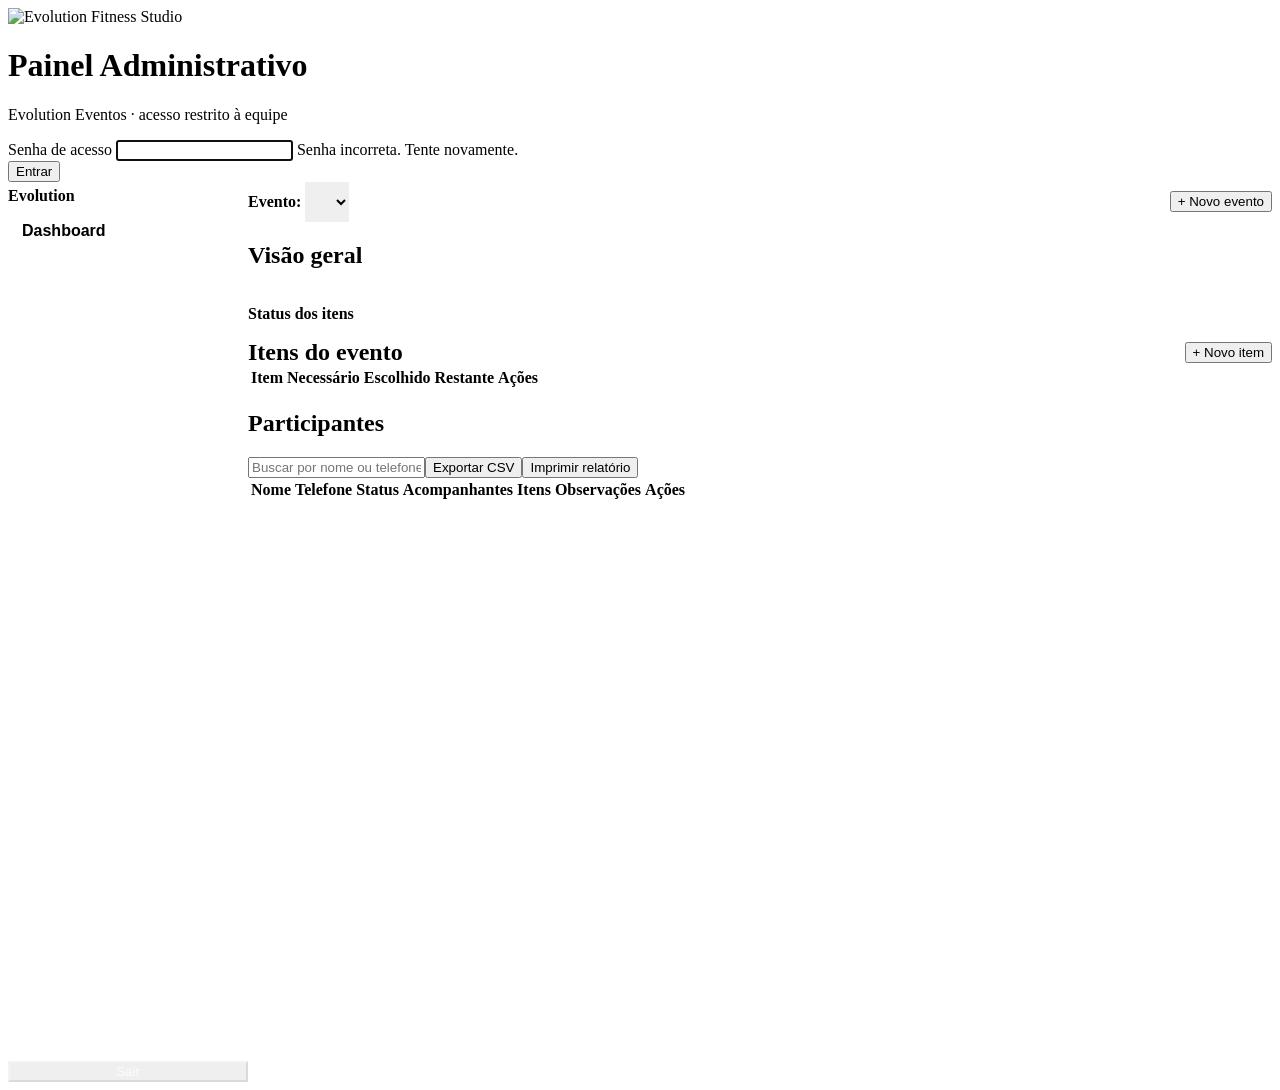
==== admin.html @ c5f98a9e "Add files via upload" ====
<!DOCTYPE html>
<html lang="pt-BR">
<head>
<meta charset="UTF-8" />
<meta name="viewport" content="width=device-width, initial-scale=1.0" />
<title>Painel Administrativo — Evolution Eventos</title>
<meta name="theme-color" content="#0D0D0D" />
<link rel="manifest" href="manifest.json" />
<link rel="icon" href="assets/icons/icon-192.svg" />
<link rel="stylesheet" href="style/style.css" />
<style>
  /* Estilos específicos do painel administrativo (layout de app, não do site público) */
  .admin-shell { display: flex; min-height: 100vh; }
  .admin-sidebar {
    width: 240px;
    flex-shrink: 0;
    background: var(--color-black);
    color: var(--color-white);
    padding: var(--space-5) var(--space-4);
    display: flex;
    flex-direction: column;
    gap: var(--space-6);
  }
  .admin-sidebar__brand { display: flex; align-items: center; gap: var(--space-2); }
  .admin-sidebar__brand img { height: 28px; }
  .admin-sidebar__brand span { font-family: var(--font-display); font-weight: 600; }
  .admin-nav { display: flex; flex-direction: column; gap: var(--space-1); }
  .admin-nav button {
    text-align: left;
    background: none;
    border: none;
    color: rgba(255,255,255,0.7);
    padding: 12px 14px;
    border-radius: var(--radius-sm);
    font-size: var(--fs-sm);
    font-weight: 600;
    cursor: pointer;
    transition: all var(--duration-fast) var(--ease-standard);
  }
  .admin-nav button:hover { background: rgba(255,255,255,0.06); color: var(--color-white); }
  .admin-nav button.is-ativo { background: var(--color-red); color: var(--color-white); }
  .admin-main { flex: 1; padding: var(--space-6); max-width: 100%; overflow-x: hidden; }
  .admin-topbar {
    display: flex;
    align-items: center;
    justify-content: space-between;
    gap: var(--space-4);
    margin-bottom: var(--space-6);
    flex-wrap: wrap;
  }
  .stats-grid { display: grid; grid-template-columns: repeat(auto-fill, minmax(180px, 1fr)); gap: var(--space-4); margin-bottom: var(--space-6); }
  .toolbar { display: flex; gap: var(--space-3); flex-wrap: wrap; margin-bottom: var(--space-4); align-items: center; }
  .toolbar input[type="text"] { max-width: 280px; }
  @media (max-width: 780px) {
    .admin-shell { flex-direction: column; }
    .admin-sidebar { width: 100%; flex-direction: row; overflow-x: auto; align-items: center; }
    .admin-nav { flex-direction: row; }
  }
  @media print {
    .admin-sidebar, .admin-topbar, .toolbar, #secaoDashboard, #secaoItens { display: none !important; }
    .admin-main { padding: 0; }
  }
</style>
</head>
<body>

<!-- ==================== TELA DE LOGIN ==================== -->
<div class="auth-screen" id="telaLogin">
  <div class="auth-card anim-scale-in">
    <div class="auth-card__logo"><img src="assets/logo/logo.svg" alt="Evolution Fitness Studio" /></div>
    <h1 class="auth-card__title">Painel Administrativo</h1>
    <p class="auth-card__subtitle">Evolution Eventos &middot; acesso restrito à equipe</p>
    <form id="formLogin">
      <div class="field">
        <label for="inputSenha">Senha de acesso</label>
        <input type="password" id="inputSenha" required autofocus />
        <span class="field-error-msg" id="erroLogin">Senha incorreta. Tente novamente.</span>
      </div>
      <button type="submit" class="btn btn-primary btn-block">Entrar</button>
    </form>
  </div>
</div>

<!-- ==================== PAINEL ADMINISTRATIVO ==================== -->
<div class="admin-shell u-hidden" id="telaPainel">
  <aside class="admin-sidebar">
    <div class="admin-sidebar__brand">
      <img src="assets/logo/logo.svg" alt="" />
      <span>Evolution</span>
    </div>
    <nav class="admin-nav">
      <button type="button" data-secao-alvo="dashboard" class="is-ativo">Dashboard</button>
      <button type="button" data-secao-alvo="itens">Itens do evento</button>
      <button type="button" data-secao-alvo="participantes">Participantes</button>
    </nav>
    <button type="button" class="btn btn-outline btn-sm" id="btnSair" style="margin-top: auto; border-color: rgba(255,255,255,0.3); color: rgba(255,255,255,0.8);">Sair</button>
  </aside>

  <main class="admin-main">
    <div class="admin-topbar">
      <div class="u-flex u-gap-2" style="align-items: center;">
        <label for="seletorEvento" style="font-weight:600; font-size: var(--fs-sm);">Evento:</label>
        <select id="seletorEvento" style="min-height:40px; border-radius: var(--radius-sm); border:1.5px solid var(--color-border); padding: 0 12px;"></select>
      </div>
      <button type="button" class="btn btn-dark btn-sm" id="btnNovoEvento">+ Novo evento</button>
    </div>

    <!-- ---------- DASHBOARD ---------- -->
    <section data-secao="dashboard">
      <h2 class="section-title">Visão geral</h2>
      <div class="stats-grid" id="gradeStats"></div>

      <h3 class="section-title" style="font-size: var(--fs-lg);">Status dos itens</h3>
      <div class="items-grid" id="listaItensStatus"></div>
    </section>

    <!-- ---------- ITENS ---------- -->
    <section data-secao="itens" class="u-hidden">
      <div class="admin-topbar">
        <h2 class="section-title" style="margin:0;">Itens do evento</h2>
        <button type="button" class="btn btn-primary btn-sm" id="btnNovoItem">+ Novo item</button>
      </div>
      <div class="table-wrap">
        <table class="data-table">
          <thead>
            <tr><th>Item</th><th>Necessário</th><th>Escolhido</th><th>Restante</th><th>Ações</th></tr>
          </thead>
          <tbody id="tabelaItensBody"></tbody>
        </table>
      </div>
    </section>

    <!-- ---------- PARTICIPANTES ---------- -->
    <section data-secao="participantes" class="u-hidden">
      <h2 class="section-title">Participantes</h2>
      <div class="toolbar">
        <input type="text" id="inputBuscaParticipante" placeholder="Buscar por nome ou telefone..." />
        <button type="button" class="btn btn-outline btn-sm" id="btnExportarCSV">Exportar CSV</button>
        <button type="button" class="btn btn-outline btn-sm" id="btnImprimir">Imprimir relatório</button>
      </div>
      <div class="table-wrap">
        <table class="data-table">
          <thead>
            <tr><th>Nome</th><th>Telefone</th><th>Status</th><th>Acompanhantes</th><th>Itens</th><th>Observações</th><th>Ações</th></tr>
          </thead>
          <tbody id="tabelaParticipantesBody"></tbody>
        </table>
      </div>
    </section>
  </main>
</div>

<script type="module" src="scripts/admin.js"></script>
</body>
</html>
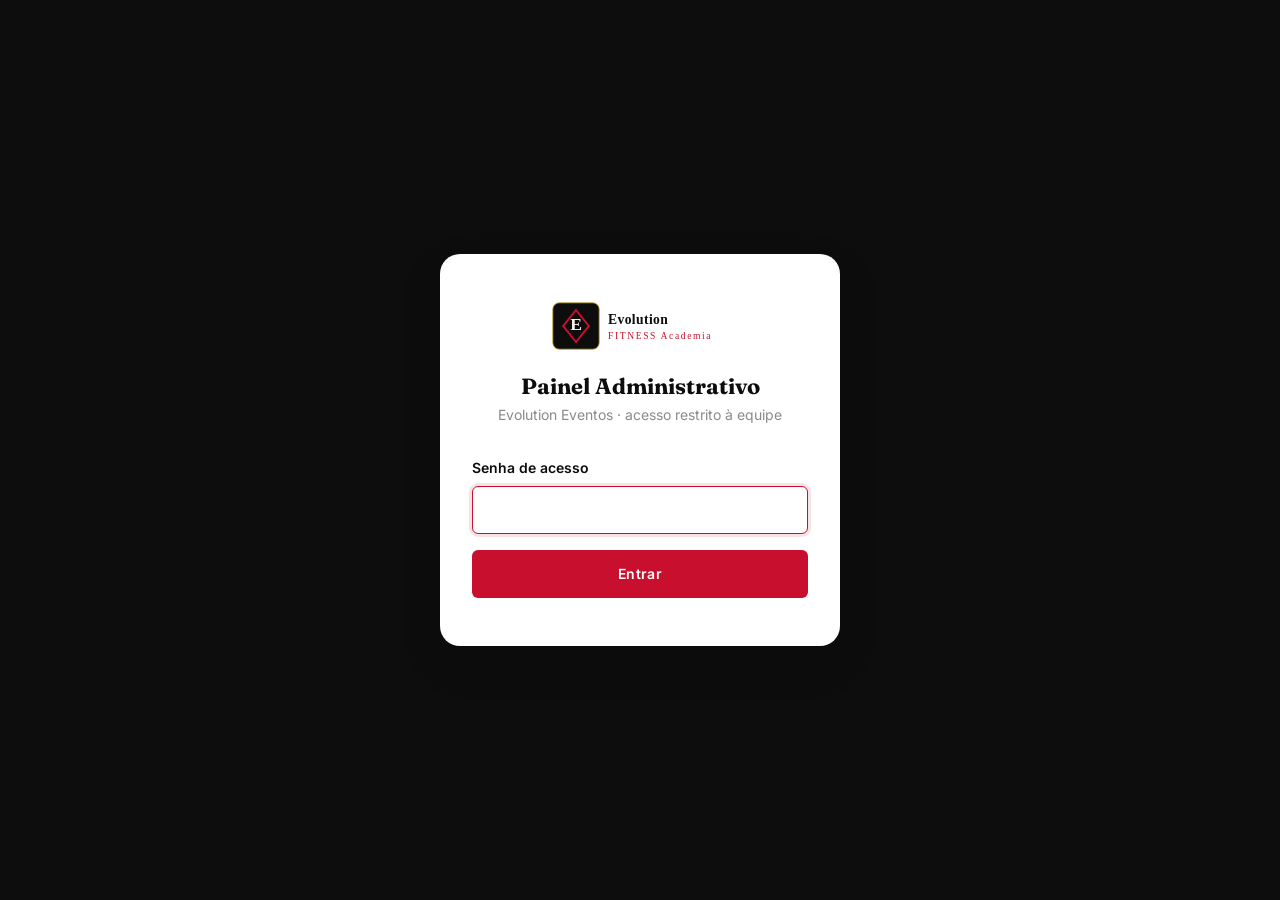
==== commit c84f6569: "Update logo alt text in admin login screen" ====
--- a/admin.html
+++ b/admin.html
@@ -67,7 +67,7 @@
 <!-- ==================== TELA DE LOGIN ==================== -->
 <div class="auth-screen" id="telaLogin">
   <div class="auth-card anim-scale-in">
-    <div class="auth-card__logo"><img src="assets/logo/logo.svg" alt="Evolution Fitness Studio" /></div>
+    <div class="auth-card__logo"><img src="assets/logo/logo.svg" alt="Evolution Fitness Academia" /></div>
     <h1 class="auth-card__title">Painel Administrativo</h1>
     <p class="auth-card__subtitle">Evolution Eventos &middot; acesso restrito à equipe</p>
     <form id="formLogin">
--- a/style/style.css
+++ b/style/style.css
@@ -0,0 +1,218 @@
+/* ==========================================================================
+   EVOLUTION EVENTOS — FOLHA DE ESTILO PRINCIPAL
+   Mobile first. Sem frameworks.
+   ========================================================================== */
+@import url('variables.css');
+@import url('components.css');
+@import url('animations.css');
+@import url('intro.css');
+@import url('https://fonts.googleapis.com/css2?family=Fraunces:opsz,wght@9..144,500;9..144,600;9..144,700&family=Inter:wght@400;500;600;700&display=swap');
+
+*, *::before, *::after { box-sizing: border-box; }
+html { scroll-behavior: smooth; }
+body {
+  margin: 0;
+  font-family: var(--font-body);
+  background: var(--surface-page);
+  color: var(--color-black);
+  line-height: var(--lh-normal);
+  -webkit-font-smoothing: antialiased;
+}
+img { max-width: 100%; display: block; }
+h1, h2, h3, h4 { font-family: var(--font-display); line-height: var(--lh-tight); margin: 0; }
+p { margin: 0; }
+a { color: inherit; }
+button { font-family: inherit; }
+.container { max-width: var(--container-max); margin: 0 auto; padding: 0 var(--space-4); }
+
+/* ---------- Cabeçalho ---------- */
+.app-header {
+  position: sticky;
+  top: 0;
+  z-index: var(--z-header);
+  background: var(--color-black);
+  color: var(--color-white);
+  height: var(--header-height);
+  display: flex;
+  align-items: center;
+  border-bottom: 2px solid var(--color-red);
+}
+.app-header__inner {
+  display: flex;
+  align-items: center;
+  justify-content: space-between;
+  width: 100%;
+}
+.app-header__brand { display: flex; align-items: center; gap: var(--space-3); }
+.app-header__brand img { height: 34px; width: auto; }
+.app-header__brand-text {
+  font-family: var(--font-display);
+  font-size: var(--fs-md);
+  font-weight: 600;
+  letter-spacing: 0.01em;
+}
+.app-header__brand-text span { color: var(--color-gold); }
+
+/* ---------- Hero do evento ---------- */
+.hero {
+  position: relative;
+  background: var(--color-black);
+  color: var(--color-white);
+  overflow: hidden;
+}
+.hero__media {
+  position: relative;
+  height: 46vh;
+  min-height: 280px;
+  max-height: 460px;
+}
+.hero__media img {
+  width: 100%; height: 100%; object-fit: cover; opacity: 0.55;
+}
+.hero__media::after {
+  content: "";
+  position: absolute;
+  inset: 0;
+  background: linear-gradient(180deg, rgba(13,13,13,0.15) 0%, rgba(13,13,13,0.95) 92%);
+}
+.hero__content {
+  position: relative;
+  margin-top: -120px;
+  padding: 0 var(--space-4) var(--space-7);
+}
+.hero__eyebrow {
+  display: inline-flex;
+  align-items: center;
+  gap: var(--space-2);
+  color: var(--color-gold-soft);
+  font-size: var(--fs-xs);
+  font-weight: 700;
+  letter-spacing: 0.12em;
+  text-transform: uppercase;
+  margin-bottom: var(--space-3);
+}
+.hero__eyebrow::before {
+  content: "";
+  width: 20px; height: 1px; background: var(--color-gold);
+}
+.hero__title {
+  font-size: var(--fs-2xl);
+  font-weight: 600;
+  margin-bottom: var(--space-3);
+  max-width: 20ch;
+}
+.hero__desc {
+  font-size: var(--fs-base);
+  color: rgba(255,255,255,0.78);
+  max-width: 56ch;
+  margin-bottom: var(--space-3);
+  line-height: var(--lh-loose);
+}
+.hero__meta {
+  display: flex;
+  flex-wrap: wrap;
+  gap: var(--space-4);
+  font-size: var(--fs-sm);
+  color: rgba(255,255,255,0.65);
+  margin-bottom: var(--space-6);
+}
+.hero__meta-item { display: flex; align-items: center; gap: var(--space-2); }
+.hero__meta-item strong { color: var(--color-white); }
+
+/* ---------- Seções ---------- */
+.section { padding: var(--space-7) 0; }
+.section-title {
+  font-size: var(--fs-xl);
+  font-weight: 600;
+  margin-bottom: var(--space-2);
+}
+.section-subtitle {
+  color: var(--color-muted);
+  font-size: var(--fs-sm);
+  margin-bottom: var(--space-6);
+  max-width: 60ch;
+}
+
+/* ---------- Grade de itens ---------- */
+.items-grid {
+  display: grid;
+  grid-template-columns: repeat(auto-fill, minmax(240px, 1fr));
+  gap: var(--space-4);
+}
+
+.summary-bar {
+  display: flex;
+  flex-wrap: wrap;
+  gap: var(--space-4);
+  margin-bottom: var(--space-6);
+}
+.summary-pill {
+  background: var(--color-white);
+  border: 1px solid var(--color-border);
+  border-radius: var(--radius-md);
+  padding: var(--space-4) var(--space-5);
+  flex: 1;
+  min-width: 140px;
+}
+.summary-pill__label { font-size: var(--fs-xs); text-transform: uppercase; letter-spacing: 0.04em; color: var(--color-muted); font-weight: 700; }
+.summary-pill__value { font-family: var(--font-display); font-size: var(--fs-xl); font-weight: 700; }
+
+/* ---------- Rodapé ---------- */
+.app-footer {
+  background: var(--color-black);
+  color: rgba(255,255,255,0.55);
+  padding: var(--space-6) 0;
+  font-size: var(--fs-sm);
+  text-align: center;
+}
+.app-footer strong { color: var(--color-gold-soft); }
+
+/* ---------- Estados de acesso restrito / login admin ---------- */
+.auth-screen {
+  min-height: 100vh;
+  display: flex;
+  align-items: center;
+  justify-content: center;
+  background: var(--color-black);
+  padding: var(--space-4);
+}
+.auth-card {
+  background: var(--color-white);
+  border-radius: var(--radius-lg);
+  padding: var(--space-7) var(--space-6);
+  width: 100%;
+  max-width: 400px;
+  box-shadow: var(--shadow-lg);
+}
+.auth-card__logo { text-align: center; margin-bottom: var(--space-5); }
+.auth-card__logo img { height: 48px; margin: 0 auto; }
+.auth-card__title { text-align: center; font-size: var(--fs-lg); margin-bottom: var(--space-1); }
+.auth-card__subtitle { text-align: center; color: var(--color-muted); font-size: var(--fs-sm); margin-bottom: var(--space-6); }
+
+/* ---------- Utilitários ---------- */
+.u-mt-1 { margin-top: var(--space-2); }
+.u-mt-2 { margin-top: var(--space-4); }
+.u-mt-3 { margin-top: var(--space-6); }
+.u-flex { display: flex; }
+.u-gap-2 { gap: var(--space-2); }
+.u-hidden { display: none !important; }
+.u-sem-scroll { overflow: hidden; height: 100vh; }
+.u-text-center { text-align: center; }
+.sr-only {
+  position: absolute; width: 1px; height: 1px; padding: 0; margin: -1px;
+  overflow: hidden; clip: rect(0,0,0,0); white-space: nowrap; border: 0;
+}
+a:focus-visible, button:focus-visible, input:focus-visible, [tabindex]:focus-visible {
+  outline: 2px solid var(--color-gold); outline-offset: 2px;
+}
+
+/* ---------- Responsividade ---------- */
+@media (min-width: 640px) {
+  .hero__title { font-size: var(--fs-3xl); }
+  .radio-group { max-width: 320px; }
+}
+@media (min-width: 900px) {
+  .hero__media { height: 52vh; }
+  .items-grid { grid-template-columns: repeat(auto-fill, minmax(260px, 1fr)); }
+  .section { padding: var(--space-9) 0; }
+}
